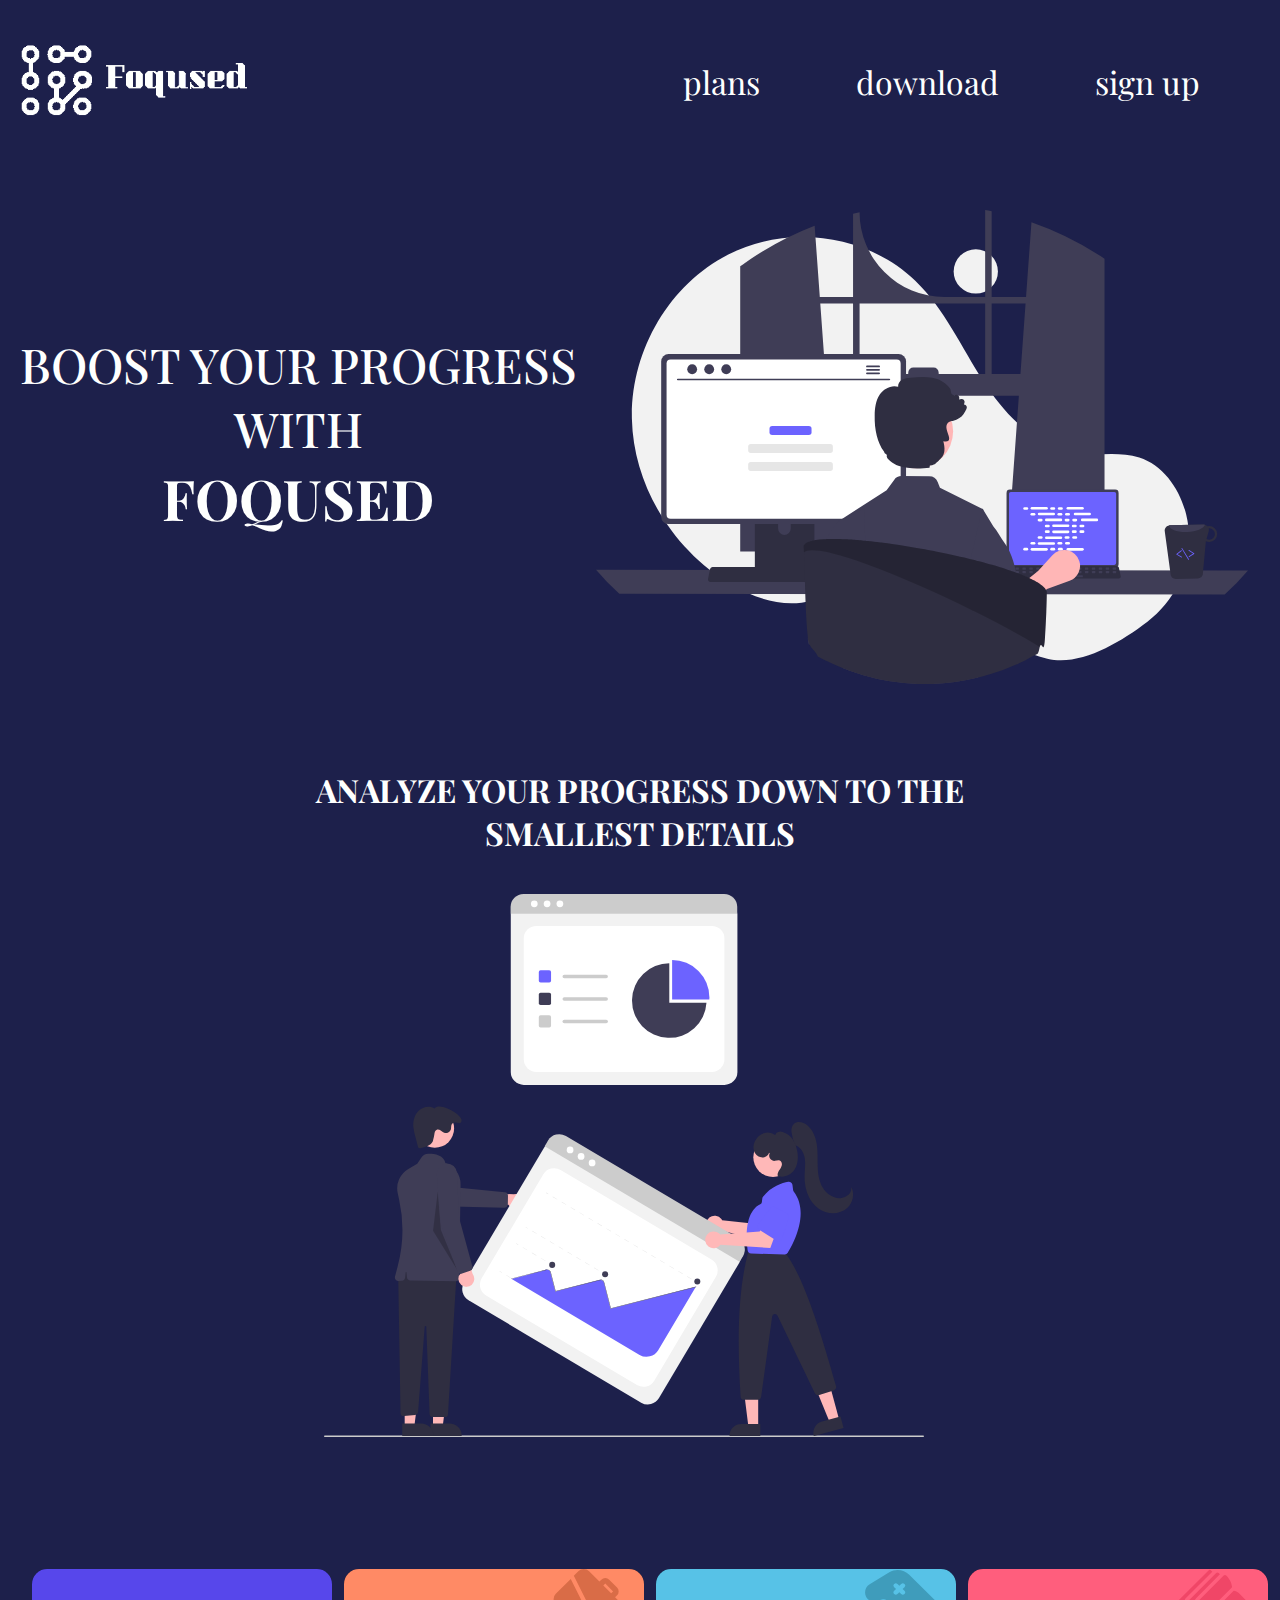
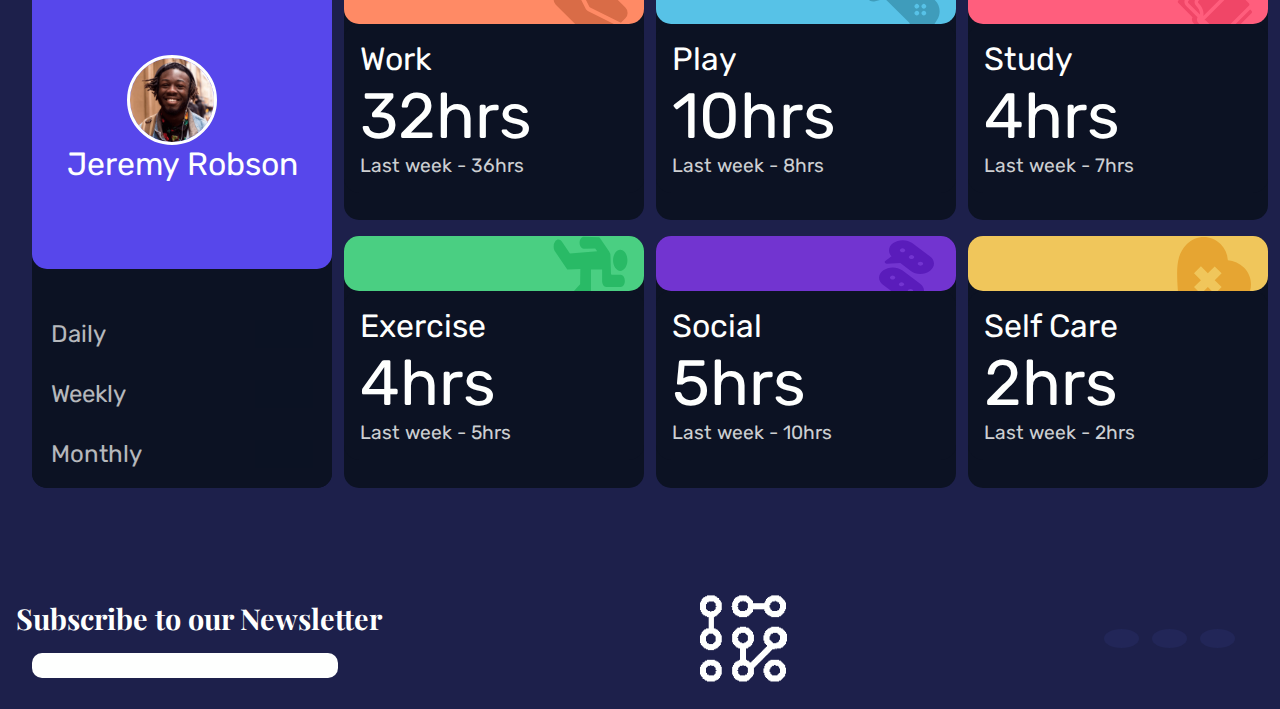
==== index.html @ 0b894317 "Initial commit" ====
<!DOCTYPE html>
<html lang="en">
<head>
	<meta charset="UTF-8">
	<meta name="viewport" content="width=device-width, initial-scale=1.0">
	<title>Foqused</title>
	<link rel="stylesheet" type="text/css" href="shared.css">
	<link rel="stylesheet" type="text/css" href="main.css">
	<link rel="stylesheet" href="https://cdn.lineicons.com/3.0/lineicons.css"> 
	<link rel="icon" href="./img/icon.png">
</head>
<body>
	<nav class="main-nav">
		<a href="index.html" class="logo"><div class="photo"></div></a>

		<ul class="nav-items">
			<a href="./plans/index.html" class="nav-item">plans<li></li></a>
			<a href="./download/index.html" class="nav-item">download<li></li></a>
			<a href="./signup/index.html" class="nav-item">sign up<li></li></a>
		</ul>

		<div class="nav-toggle" id="navToggle">
			  <i class="lni lni-menu" id="navClosed"></i>
			  
            
              
		</div>
	</nav>

	<main>
		<section class="intro">
			<div class="intro-text">
			<h1 class="intro-heading">BOOST YOUR PROGRESS WITH</h1>
			<span><h1 class="foqused_word">FOQUSED</h1></span>
			</div>
			<div class="intro-photo">
				<img src="./img/home/undraw_programming_re_kg9v.svg">
			</div>
		</section>

		<section class="anal-section">
				<h1 class="anal-heading">ANALYZE YOUR PROGRESS DOWN TO THE SMALLEST DETAILS</h1>
				<div class="anal-photo">
					<img src="./img/home/undraw_analytics_re_dkf8.svg">	
				</div>
		</section>

		<section class="preview-section">

				<div class="name-card card">
					<div class="photo__name">
					<div class="profile-photo"></div>
					<span class="name">Jeremy Robson</span>
					</div>
					<div class="details">
					<ul class="time-list">
						<li class="time">Daily</li>
						<li class="time">Weekly</li>
						<li class="time">Monthly</li>
					</ul>
					</div>
				</div>

				<div class="work-card card">
					<div class="work-photo">
						<img src="./img/home/preview/icon-work.svg">
					</div>
					<div class="bottom-part">
						<div class="left-side">
							<h3 class="card-header">Work </h3>
							<h3 class="card-time">32hrs</h3>
						</div>
						<div class="right-side">
							<i class="lni lni-more" id="dots"></i>
							<p class="card-text">Last week - 36hrs</p>
						</div>
					</div>
				</div>

				<div class="play-card card">
					<div class="play-photo">
						<img src="./img/home/preview/icon-play.svg">
					</div>
					<div class="bottom-part">
						<div class="left-side">
							<h3 class="card-header">Play</h3>
							<h3 class="card-time">10hrs</h3>
						</div>
						<div class="right-side">
							<i class="lni lni-more" id="dots"></i>
							<p class="card-text">Last week - 8hrs</p>
						</div>
					</div>
				</div>

				<div class="study-card card">
					<div class="study-photo">
						<img src="./img/home/preview/icon-study.svg">
					</div>
					<div class="bottom-part">
						<div class="left-side">
							<h3 class="card-header">Study</h3>
							<h3 class="card-time">4hrs</h3>
						</div>
						<div class="right-side">
							<i class="lni lni-more" id="dots"></i>
							<p class="card-text">Last week - 7hrs</p>
						</div>
					</div>
				</div>

				<div class="exercise-card card">
					<div class="exercise-photo">
						<img src="./img/home/preview/icon-exercise.svg">
					</div>
					<div class="bottom-part">
						<div class="left-side">
							<h3 class="card-header">Exercise</h3>
							<h3 class="card-time">4hrs</h3>
						</div>
						<div class="right-side">
							<i class="lni lni-more" id="dots"></i>
							<p class="card-text">Last week - 5hrs</p>
						</div>
					</div>
				</div>

				<div class="social-card card">
					<div class="social-photo">
						<img src="./img/home/preview/icon-social.svg">
					</div>
					<div class="bottom-part">
						<div class="left-side">
							<h3 class="card-header">Social</h3>
							<h3 class="card-time">5hrs</h3>
						</div>
						<div class="right-side">
							<i class="lni lni-more" id="dots"></i>
							<p class="card-text">Last week - 10hrs</p>
						</div>
					</div>
				</div>

				<div class="self_care-card card">
					<div class="self_care-photo">
						<img src="./img/home/preview/icon-self-care.svg">
					</div>
					<div class="bottom-part">
						<div class="left-side">
							<h3 class="card-header">Self Care</h3>
							<h3 class="card-time">2hrs</h3>
						</div>
						<div class="right-side">
							<i class="lni lni-more" id="dots"></i>
							<p class="card-text">Last week - 2hrs</p>
						</div>
					</div>
				</div>
				

		</section>
	</main>

	<footer class="main-footer">
		
		<form class="newsletter-form">
			
			<label for="email" class="footer-label">Subscribe to our Newsletter</label>
			<input type="email" id="email-form" name="email">
		</form>
		<div class="footer-logo"></div>
		<ul class="social-media__links">
			<a href="#" class="social-media__link"><i class="lni lni-facebook-original"></i><li></li></a>
			<a href="#" class="social-media__link"><li><i class="lni lni-instagram-original"></i></li></a>
			<a href="#" class="social-media__link"><li><i class="lni lni-twitter-original"></i></li></a>
		</ul>
	</footer>
	<script type="text/javascript" src="shared.js"></script>
</body>
</html>
---- shared.css ----
@import url('https://fonts.googleapis.com/css2?family=Playfair+Display:wght@400;500;700&display=swap');
@import url('https://fonts.googleapis.com/css2?family=Rubik:wght@400;500;700&display=swap');
@import url('https://fonts.googleapis.com/css2?family=Anonymous+Pro:wght@400;700&display=swap');

*{
	margin: 0;
	padding: 0;
	box-sizing: border-box;
	
	
}

body{
	background: #1D204B;
	font-family: 'Playfair Display', serif;
	position: relative;
}



.main-nav{
	width: 100%;
	display: flex;
	height: 160px;
	padding: 1rem;
	justify-content: space-around;
	overflow: hidden;
	transition: 500ms height ease-in-out;
	position: relative;
	
}

.photo{
	background: url(./img/logo_name.svg);
	background-repeat: no-repeat;
	width: 250px;
	height: 130px;
	display: flex;
	position: absolute;
	left: 1rem;
}

.logo{
	height: 130px;
	width: 250px;
	display: flex;

}


.nav-items{
	display: flex;
	list-style: none;
	margin-top: 8rem;
	width: 100vw;
	flex-direction: column;
	align-items: flex-end;
	
}

.nav-item{
	text-decoration: none;
	color: #FEFFFE;
	font-size: 2rem;
	margin-top: 2.2rem;
	padding: 0 2rem;

}



#navClosed{
	color: #fefffe;
	font-size: 2.5rem;
	cursor: pointer;
}



.nav-toggle{
	position: absolute;
	top: 3.5rem;
	right: 1rem;

}


.open{
	height: 100vh;
	border-bottom: 5px solid #fff;
	animation: 3s slide-left;
	z-index: 100;
}




/*FOOOTER*/

.main-footer{
	background:#1D204B;
	padding: 1.3rem 0;
	display: flex;
	align-items: center;
	justify-content: space-between;
	width: 100%;
}

.left-side{
	display: flex;
	flex-direction: column;

}

.footer-logo{
	background: url(./img/footer-logo.svg);
	background-repeat: no-repeat;
	background-position: center;
	width: 220px;
	height: 100px;
	
	justify-self: center;
	display: none;
}

.newsletter-form{
	display: flex;
	flex-direction: column;
	
}
.footer-label{
	color: #fefffe;
	font-size: 1.1rem;
	font-weight: 700;
}

#email-form{
	background: #fefffe;
	border: none;
	margin-top: 0.6rem;
	font-size: 1rem;
	border-radius: 10px;
	padding: 0.2rem 0.5rem;
}

.social-media__links{
	list-style: none;
	display: flex;

}
.social-media__link{
	color: #fefffe;
	font-size: 1.5rem;
	margin-right: 0.8rem;
}



@media(min-width: 860px){
	body{
		
	}
	.main-nav{
		align-items: center;
		height:auto;
		
	}
	.nav-items{
		display: flex;
		flex-direction: row;
		justify-content: flex-end;
		margin-top: 0rem;
	}
	.nav-item{
		font-size: 2rem;
		margin-right: 2rem;
		margin-top: 0rem;
		border: none;
	}

	.nav-item:hover,
	.nav-item:active{
		color: #989CD7;
	}

	.nav-toggle{
		display: none;
	}

	.footer-label{
		font-size: 1.8rem;
		margin-left: 1rem;
	}
	.footer-logo{
		display: flex;
	}
	#email-form{
		width: 80%;
		margin-top: 1rem;
		margin-left: 2rem;
	}

	.social-media__links{
		margin-right: 2rem;
	}
	.social-media__link{
		font-size: 2rem;
		
		padding: 0.6rem 1.1rem;
		border-radius: 50%;
		background: #222658;
	}

	.social-media__link:hover,
	.social-media__link:active{
		opacity: 0.5;
	}
}
---- main.css ----
/*INTRO SECTION*/

.intro{
	z-index: -1;
	display: flex;
	justify-content: space-between;
	align-items: center;
	padding-top: 3rem;
	flex-direction: column;

}
.intro-text{
	display: flex;
	flex-direction: column;
	align-items: center;
	flex-wrap: wrap;
	width: 90%;
	max-width: 90%;
	text-align: center;
	
}
.intro-heading{
	font-weight: 500;
	color: #fefffe;
	font-size: 3rem;
}
.foqused_word{
	
	font-weight: 700;
	font-size: 3.5rem;
	color: #fefffe;
	text-align: center;
	margin-bottom: 2rem;
}

.intro-photo img{
	width: 100%;
	max-width: 500px;
	height: auto;
	
}

/*ANAL SECTION*/

.anal-section{
	padding-top: 5rem;
	display: flex;
	justify-content: space-between;
	align-items: center;
	flex-direction: column;
}

.anal-photo img{
	width: 100%;
	max-width: 500px;
	height: auto;
	
}

.anal-heading{
	font-size: 1.2rem;
	color: #fefffe;
	width: 100%;
	margin-bottom: 1.2rem;
	text-align: center;
}


/*REMINDER SECTION*/



.preview-section{
	padding-top: 5rem;
	display: grid;

	grid-template-rows: auto;
	grid-template-areas: "name"
						 "work"
						 "play"
						 "study"
						 "exercise"
						 "social"
						 "selfcare";
	justify-content: center;
	grid-row-gap: 1rem;
	color: #fefffe;
	font-family: 'Rubik', sans-serif;
}



.name-card{	
	background: #0C1223;
	height: auto;
	border-top-left-radius: 100%;
	border-top-right-radius: 100%;
	grid-area: name;
	
}

.photo__name{
	background: #5747EB;
	width: 300px;
	height: 100px;
	border-radius: 15px;
	display: flex;
	justify-content: center;
	align-items: center;
}

.name{
	background: #5747eB;
	font-size: 1.2rem;
	font-weight: 400;
}

.profile-photo{
	background: url(./img/home/preview/image-jeremy.png);
	background-position: center;
	background-size: cover;
	border: 3px solid #fefffe;
	border-radius: 50%;
	width: 60px;
	height: 60px;
	margin-right: 1.2rem;
}

.time-list{
	list-style: none;
	display: flex;
	background: #0C1223;
	padding: 1.2rem;	
	border-bottom-left-radius: 15px;
	border-bottom-right-radius: 15px;
	justify-content: space-between;
}


.time{
	background: #0c1223;
	opacity: 0.7;
	cursor: pointer;
}
.time:hover{
	opacity: 1;
}



.card{
	width: 300px;
	height: auto;
	background: #0c1223;
	border-radius: 15px;
}


.work-card{
	grid-area: work;
	
}

.work-photo{
	background: #FF8A65;
	height: 55px;
	overflow: hidden;
	display: flex;
	justify-content: flex-end;
	border-radius: 15px;
	
}

.work-photo img{
	background: #ff8a65;
	height: 75px;
	width: 75px;
	margin-right: 1rem;
}



.bottom-part{
	background: #0c1223;
	border-radius: 15px;
	display: flex;
	align-items: center;
	padding: 1.5rem;
	justify-content: space-between;
	position: relative;
}
.left-side{
	display: flex;
	flex-direction: column;
}
.right-side{
	display: flex;
	flex-direction: column;
	align-items: flex-end;
}

.card-header{
	font-size: 1rem;
	font-weight: 400;
}

.card-time{
	font-size: 2rem;
	font-weight: 400;
}
#dots{
	font-size: 1.5rem;
	color: #fefffe;
	position: absolute;
	top: 1rem;
	right: 1rem;
	cursor: pointer;
}

.card-text{
	opacity: 0.8;
}

.play-card{
	grid-area: play;
}
.play-photo{
	background: #57C2E7;
	height: 55px;
	overflow: hidden;
	display: flex;
	justify-content: flex-end;
	border-radius: 15px;
	
}

.play-photo img{
	background: #57C2E7;
	height: 75px;
	width: 75px;
	margin-right: 1rem;
}


.study-card{
	grid-area: study;
}
.study-photo{
	background: #FF5E7D;
	height: 55px;
	overflow: hidden;
	display: flex;
	justify-content: flex-end;
	border-radius: 15px;
	
}

.study-photo img{
	background: #FF5E7D;
	height: 75px;
	width: 75px;
	margin-right: 1rem;
}

.exercise-card{
	grid-area: exercise;
}
.exercise-photo{
	background: #4ACF82;
	height: 55px;
	overflow: hidden;
	display: flex;
	justify-content: flex-end;
	border-radius: 15px;
	
}

.exercise-photo img{
	background: #4ACF82;
	height: 75px;
	width: 75px;
	margin-right: 1rem;
}


.social-card{
	grid-area: social;
}
.social-photo{
	background: #7234D0;
	height: 55px;
	overflow: hidden;
	display: flex;
	justify-content: flex-end;
	border-radius: 15px;
	
}

.social-photo img{
	background: #7234D0;
	height: 75px;
	width: 75px;
	margin-right: 1rem;
}


.self_care-card{
	grid-area: selfcare;
}
.self_care-photo{
	background: #F0C65B;
	height: 55px;
	overflow: hidden;
	display: flex;
	justify-content: flex-end;
	border-radius: 15px;
	
}

.self_care-photo img{
	background: #F0C65B;
	height: 75px;
	width: 75px;
	margin-right: 1rem;
}





@media(min-width: 1200px){
	.intro{
		flex-direction: row;
	}
	.intro-text{
		width: 50%;
	}
	.intro-photo{
		margin-right: 2rem;
	}
	.intro-photo img{
		max-width: 700px;
		
	}
	.anal-heading{
		margin-bottom: 2.5rem;
		font-size: 2rem;
		width: 60%;
	}
	.anal-section{
		padding-top: 5rem;
	}
	.anal-photo{
		margin-right: 2rem;
	}
	.anal-photo img{
		max-width: 600px;
	}


	
}

@media(min-width: 900px){

	.preview-section{
		grid-template-columns: repeat(auto-fit, minmax(200px,280px));
		grid-template-rows: auto;
		grid-template-areas: "name work play study"
							 "name exercise social selfcare";				 
		justify-content: center;
		grid-column-gap: 2rem;
		color: #fefffe;
		padding-bottom: 5rem;
		margin-top: 3rem;
	}

	.time-list{
		flex-direction: column;
		font-size: 1.5rem;
	}
	.time{
		margin-top: 2rem;
	}
	.photo__name{
		height: 300px;
		flex-direction: column;
	}
	.name{
		font-size: 2rem;
	}
	.profile-photo{
		width: 90px;
		height: 90px;
	}

	.bottom-part{
		flex-direction: column;
		align-items: flex-start;
		padding: 1rem;
	}
	
	.card-header{
		font-size: 2rem;
	}
	.card-time{
		font-size: 4rem;
	}
	.card-text{
		font-size: 1.2rem;
	}

}


@media(min-width: 900px) and (max-width: 1200px) {
	.preview-section{
		grid-template-columns: repeat(auto-fit, minmax(240px,300px));
		grid-template-rows: auto;
		grid-template-areas: "name work play"
						     "name exercise study"
						     "name social selfcare";
	}
}
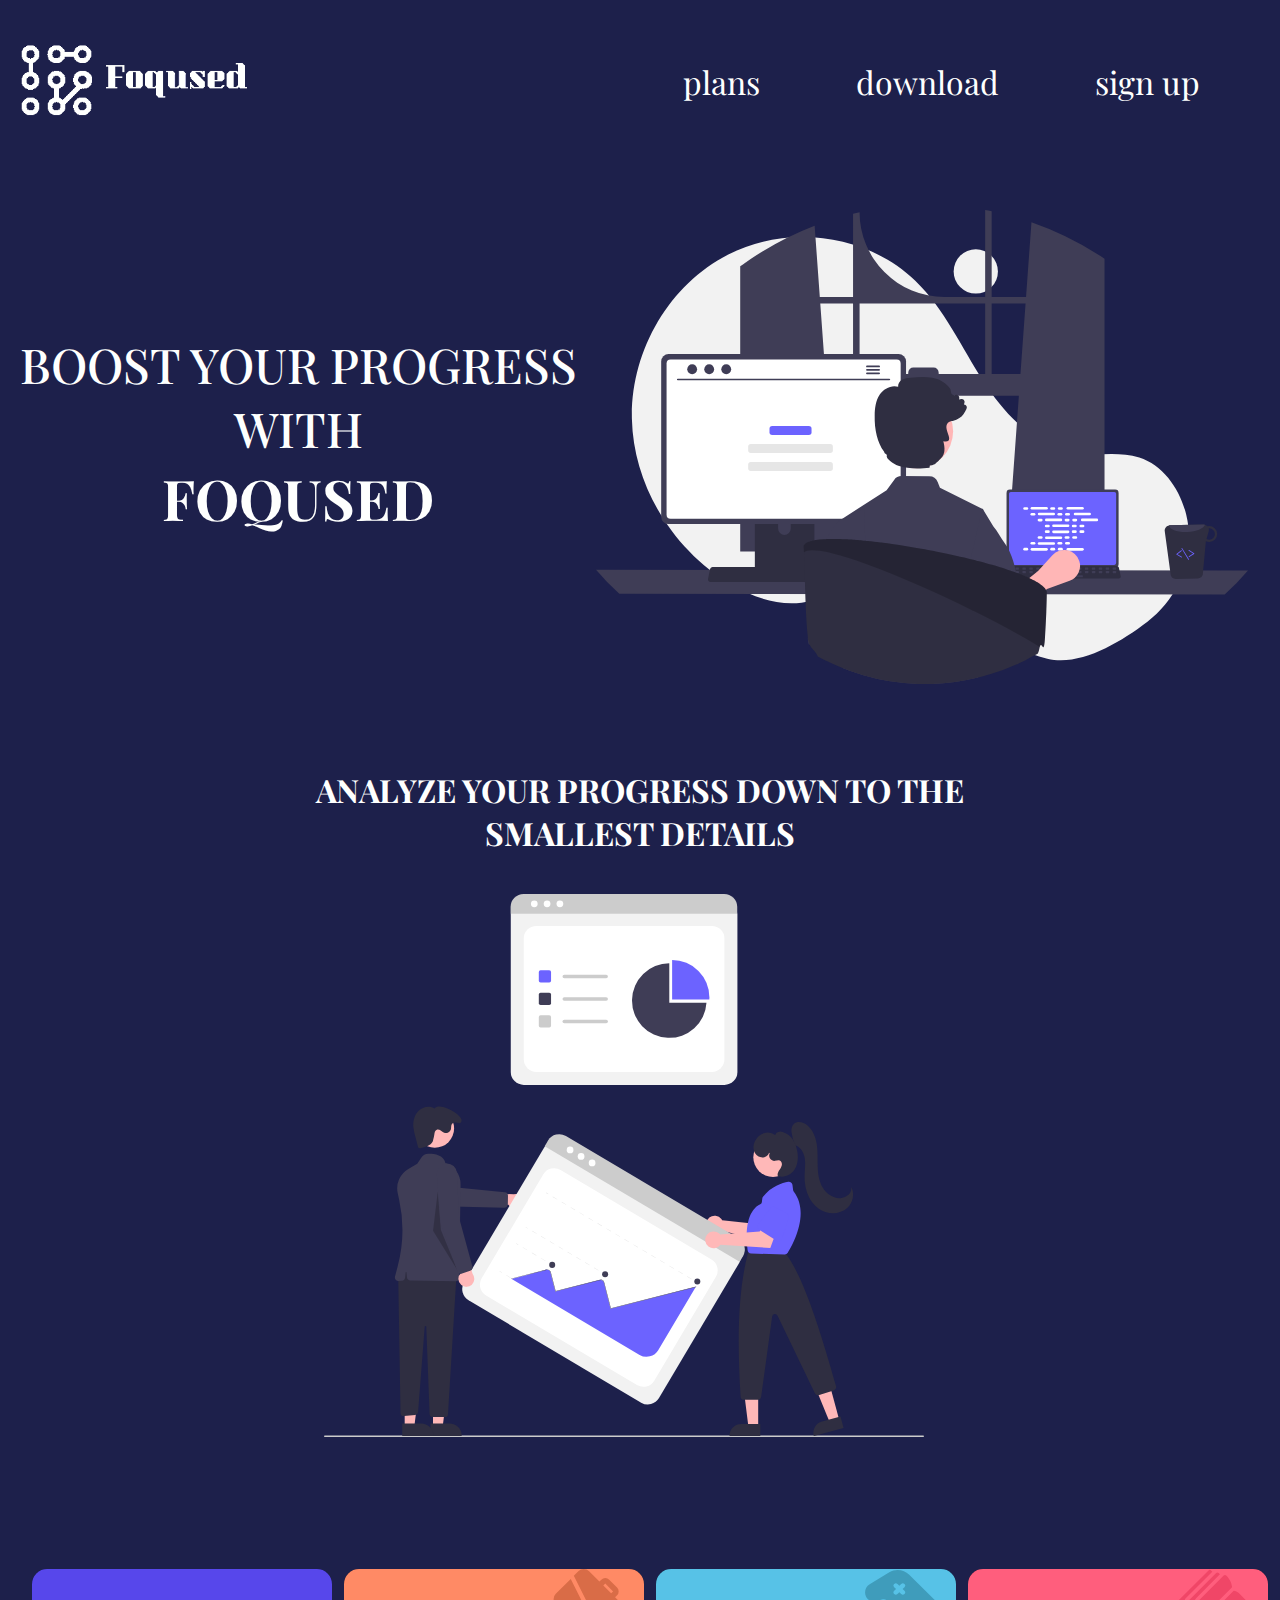
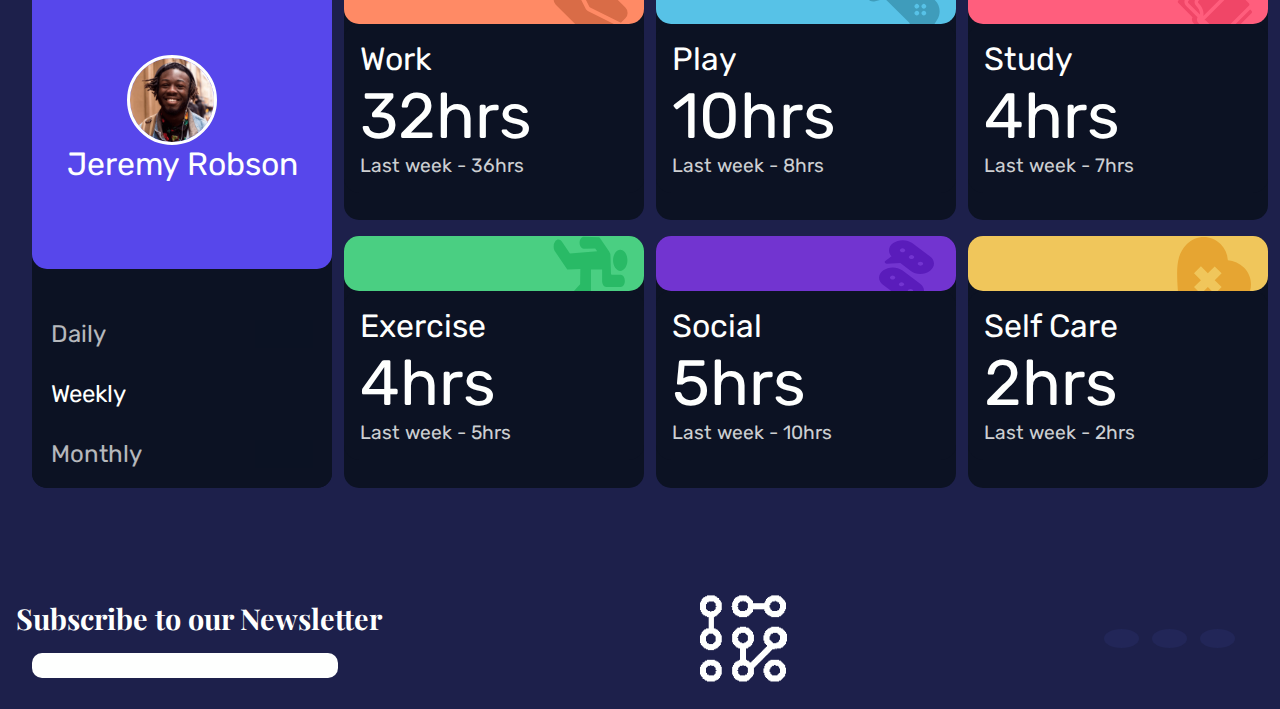
==== commit f2bbc702: "finished app" ====
--- a/index.html
+++ b/index.html
@@ -1,180 +1,225 @@
 <!DOCTYPE html>
 <html lang="en">
-<head>
-	<meta charset="UTF-8">
-	<meta name="viewport" content="width=device-width, initial-scale=1.0">
-	<title>Foqused</title>
-	<link rel="stylesheet" type="text/css" href="shared.css">
-	<link rel="stylesheet" type="text/css" href="main.css">
-	<link rel="stylesheet" href="https://cdn.lineicons.com/3.0/lineicons.css"> 
-	<link rel="icon" href="./img/icon.png">
-</head>
-<body>
-	<nav class="main-nav">
-		<a href="index.html" class="logo"><div class="photo"></div></a>
-
-		<ul class="nav-items">
-			<a href="./plans/index.html" class="nav-item">plans<li></li></a>
-			<a href="./download/index.html" class="nav-item">download<li></li></a>
-			<a href="./signup/index.html" class="nav-item">sign up<li></li></a>
-		</ul>
-
-		<div class="nav-toggle" id="navToggle">
-			  <i class="lni lni-menu" id="navClosed"></i>
-			  
-            
-              
-		</div>
-	</nav>
-
-	<main>
-		<section class="intro">
-			<div class="intro-text">
-			<h1 class="intro-heading">BOOST YOUR PROGRESS WITH</h1>
-			<span><h1 class="foqused_word">FOQUSED</h1></span>
-			</div>
-			<div class="intro-photo">
-				<img src="./img/home/undraw_programming_re_kg9v.svg">
-			</div>
-		</section>
-
-		<section class="anal-section">
-				<h1 class="anal-heading">ANALYZE YOUR PROGRESS DOWN TO THE SMALLEST DETAILS</h1>
-				<div class="anal-photo">
-					<img src="./img/home/undraw_analytics_re_dkf8.svg">	
-				</div>
-		</section>
-
-		<section class="preview-section">
-
-				<div class="name-card card">
-					<div class="photo__name">
-					<div class="profile-photo"></div>
-					<span class="name">Jeremy Robson</span>
-					</div>
-					<div class="details">
-					<ul class="time-list">
-						<li class="time">Daily</li>
-						<li class="time">Weekly</li>
-						<li class="time">Monthly</li>
-					</ul>
-					</div>
-				</div>
-
-				<div class="work-card card">
-					<div class="work-photo">
-						<img src="./img/home/preview/icon-work.svg">
-					</div>
-					<div class="bottom-part">
-						<div class="left-side">
-							<h3 class="card-header">Work </h3>
-							<h3 class="card-time">32hrs</h3>
-						</div>
-						<div class="right-side">
-							<i class="lni lni-more" id="dots"></i>
-							<p class="card-text">Last week - 36hrs</p>
-						</div>
-					</div>
-				</div>
-
-				<div class="play-card card">
-					<div class="play-photo">
-						<img src="./img/home/preview/icon-play.svg">
-					</div>
-					<div class="bottom-part">
-						<div class="left-side">
-							<h3 class="card-header">Play</h3>
-							<h3 class="card-time">10hrs</h3>
-						</div>
-						<div class="right-side">
-							<i class="lni lni-more" id="dots"></i>
-							<p class="card-text">Last week - 8hrs</p>
-						</div>
-					</div>
-				</div>
-
-				<div class="study-card card">
-					<div class="study-photo">
-						<img src="./img/home/preview/icon-study.svg">
-					</div>
-					<div class="bottom-part">
-						<div class="left-side">
-							<h3 class="card-header">Study</h3>
-							<h3 class="card-time">4hrs</h3>
-						</div>
-						<div class="right-side">
-							<i class="lni lni-more" id="dots"></i>
-							<p class="card-text">Last week - 7hrs</p>
-						</div>
-					</div>
-				</div>
-
-				<div class="exercise-card card">
-					<div class="exercise-photo">
-						<img src="./img/home/preview/icon-exercise.svg">
-					</div>
-					<div class="bottom-part">
-						<div class="left-side">
-							<h3 class="card-header">Exercise</h3>
-							<h3 class="card-time">4hrs</h3>
-						</div>
-						<div class="right-side">
-							<i class="lni lni-more" id="dots"></i>
-							<p class="card-text">Last week - 5hrs</p>
-						</div>
-					</div>
-				</div>
-
-				<div class="social-card card">
-					<div class="social-photo">
-						<img src="./img/home/preview/icon-social.svg">
-					</div>
-					<div class="bottom-part">
-						<div class="left-side">
-							<h3 class="card-header">Social</h3>
-							<h3 class="card-time">5hrs</h3>
-						</div>
-						<div class="right-side">
-							<i class="lni lni-more" id="dots"></i>
-							<p class="card-text">Last week - 10hrs</p>
-						</div>
-					</div>
-				</div>
-
-				<div class="self_care-card card">
-					<div class="self_care-photo">
-						<img src="./img/home/preview/icon-self-care.svg">
-					</div>
-					<div class="bottom-part">
-						<div class="left-side">
-							<h3 class="card-header">Self Care</h3>
-							<h3 class="card-time">2hrs</h3>
-						</div>
-						<div class="right-side">
-							<i class="lni lni-more" id="dots"></i>
-							<p class="card-text">Last week - 2hrs</p>
-						</div>
-					</div>
-				</div>
-				
-
-		</section>
-	</main>
-
-	<footer class="main-footer">
-		
-		<form class="newsletter-form">
-			
-			<label for="email" class="footer-label">Subscribe to our Newsletter</label>
-			<input type="email" id="email-form" name="email">
-		</form>
-		<div class="footer-logo"></div>
-		<ul class="social-media__links">
-			<a href="#" class="social-media__link"><i class="lni lni-facebook-original"></i><li></li></a>
-			<a href="#" class="social-media__link"><li><i class="lni lni-instagram-original"></i></li></a>
-			<a href="#" class="social-media__link"><li><i class="lni lni-twitter-original"></i></li></a>
-		</ul>
-	</footer>
-	<script type="text/javascript" src="shared.js"></script>
-</body>
-</html>+  <head>
+    <meta charset="UTF-8" />
+    <meta name="viewport" content="width=device-width, initial-scale=1.0" />
+    <title>Foqused</title>
+    <link rel="stylesheet" type="text/css" href="shared.css" />
+    <link rel="stylesheet" type="text/css" href="main.css" />
+    <link rel="stylesheet" href="https://cdn.lineicons.com/3.0/lineicons.css" />
+    <link rel="icon" href="./img/icon.png" />
+    <script type="module" defer src="shared.js"></script>
+  </head>
+  <body>
+    <nav class="main-nav">
+      <a href="index.html" class="logo"><div class="photo"></div></a>
+
+      <ul class="nav-items">
+        <a href="./plans/index.html" class="nav-item"
+          >plans
+          <li></li
+        ></a>
+        <a href="./download/index.html" class="nav-item"
+          >download
+          <li></li
+        ></a>
+        <a href="./signup/index.html" class="nav-item"
+          >sign up
+          <li></li
+        ></a>
+      </ul>
+
+      <div class="nav-toggle" id="navToggle">
+        <i class="lni lni-menu" id="navClosed"></i>
+      </div>
+    </nav>
+
+    <main>
+      <section class="intro">
+        <div class="intro-text">
+          <h1 class="intro-heading">BOOST YOUR PROGRESS WITH</h1>
+          <span><h1 class="foqused_word">FOQUSED</h1></span>
+        </div>
+        <div class="intro-photo">
+          <img src="./img/home/undraw_programming_re_kg9v.svg" />
+        </div>
+      </section>
+
+      <section class="anal-section">
+        <h1 class="anal-heading">
+          ANALYZE YOUR PROGRESS DOWN TO THE SMALLEST DETAILS
+        </h1>
+        <div class="anal-photo">
+          <img src="./img/home/undraw_analytics_re_dkf8.svg" />
+        </div>
+      </section>
+
+      <section class="preview-section">
+        <div class="name-card card">
+          <div class="photo__name">
+            <div class="profile-photo"></div>
+            <span class="name">Jeremy Robson</span>
+          </div>
+          <div class="details">
+            <ul class="time-list">
+              <li class="time time-daily">Daily</li>
+              <li class="time time-weekly">Weekly</li>
+              <li class="time time-monthly">Monthly</li>
+            </ul>
+          </div>
+        </div>
+
+        <div class="work-card card">
+          <div class="work-photo">
+            <img src="./img/home/preview/icon-work.svg" />
+          </div>
+          <div class="bottom-part">
+            <div class="left-side">
+              <h3 class="card-header">Work</h3>
+              <h3 class="card-time"><span class="work-value">32hrs</span></h3>
+            </div>
+            <div class="right-side">
+              <i class="lni lni-more" id="dots"></i>
+              <p class="card-text">
+                <span class="work-previous-time">Last week</span> -
+                <span class="work-past-value">36hrs</span>
+              </p>
+            </div>
+          </div>
+        </div>
+
+        <div class="play-card card">
+          <div class="play-photo">
+            <img src="./img/home/preview/icon-play.svg" />
+          </div>
+          <div class="bottom-part">
+            <div class="left-side">
+              <h3 class="card-header">Play</h3>
+              <h3 class="card-time"><span class="play-value">10hrs</span></h3>
+            </div>
+            <div class="right-side">
+              <i class="lni lni-more" id="dots"></i>
+              <p class="card-text">
+                <span class="play-previous-time">Last week</span> -
+                <span class="play-past-value">8hrs</span>
+              </p>
+            </div>
+          </div>
+        </div>
+
+        <div class="study-card card">
+          <div class="study-photo">
+            <img src="./img/home/preview/icon-study.svg" />
+          </div>
+          <div class="bottom-part">
+            <div class="left-side">
+              <h3 class="card-header">Study</h3>
+              <h3 class="card-time"><span class="study-value">4hrs</span></h3>
+            </div>
+            <div class="right-side">
+              <i class="lni lni-more" id="dots"></i>
+              <p class="card-text">
+                <span class="study-previous-time">Last week</span> -
+                <span class="study-past-value">7hrs</span>
+              </p>
+            </div>
+          </div>
+        </div>
+
+        <div class="exercise-card card">
+          <div class="exercise-photo">
+            <img src="./img/home/preview/icon-exercise.svg" />
+          </div>
+          <div class="bottom-part">
+            <div class="left-side">
+              <h3 class="card-header">Exercise</h3>
+              <h3 class="card-time">
+                <span class="exercise-value">4hrs</span>
+              </h3>
+            </div>
+            <div class="right-side">
+              <i class="lni lni-more" id="dots"></i>
+              <p class="card-text">
+                <span class="exercise-previous-time">Last week</span> -
+                <span class="exercise-past-value">5hrs</span>
+              </p>
+            </div>
+          </div>
+        </div>
+
+        <div class="social-card card">
+          <div class="social-photo">
+            <img src="./img/home/preview/icon-social.svg" />
+          </div>
+          <div class="bottom-part">
+            <div class="left-side">
+              <h3 class="card-header">Social</h3>
+              <h3 class="card-time">
+                <span class="social-value">5hrs</span>
+              </h3>
+            </div>
+            <div class="right-side">
+              <i class="lni lni-more" id="dots"></i>
+              <p class="card-text">
+                <span class="social-previous-time">Last week</span> -
+                <span class="social-past-value">10hrs</span>
+              </p>
+            </div>
+          </div>
+        </div>
+
+        <div class="self_care-card card">
+          <div class="self_care-photo">
+            <img src="./img/home/preview/icon-self-care.svg" />
+          </div>
+          <div class="bottom-part">
+            <div class="left-side">
+              <h3 class="card-header">Self Care</h3>
+              <h3 class="card-time">
+                <span class="selfCare-value">2hrs</span>
+              </h3>
+            </div>
+            <div class="right-side">
+              <i class="lni lni-more" id="dots"></i>
+              <p class="card-text">
+                <span class="selfCare-previous-time">Last week</span> -
+                <span class="selfCare-past-value">2hrs</span>
+              </p>
+            </div>
+          </div>
+        </div>
+      </section>
+    </main>
+
+    <footer class="main-footer">
+      <form class="newsletter-form">
+        <label for="email" class="footer-label"
+          >Subscribe to our Newsletter</label
+        >
+        <input type="email" id="email-form" name="email" />
+      </form>
+      <div class="footer-logo"></div>
+      <ul class="social-media__links">
+        <a
+          href="https://www.youtube.com/watch?v=dQw4w9WgXcQ"
+          target="_blank"
+          class="social-media__link"
+          ><i class="lni lni-facebook-original"></i>
+          <li></li
+        ></a>
+        <a
+          href="https://www.youtube.com/watch?v=dQw4w9WgXcQ"
+          target="_blank"
+          class="social-media__link"
+          ><li><i class="lni lni-instagram-original"></i></li
+        ></a>
+        <a
+          href="https://www.youtube.com/watch?v=dQw4w9WgXcQ"
+          target="_blank"
+          class="social-media__link"
+          ><li><i class="lni lni-twitter-original"></i></li
+        ></a>
+      </ul>
+    </footer>
+  </body>
+</html>
--- a/main.css
+++ b/main.css
@@ -1,425 +1,393 @@
-
 /*INTRO SECTION*/
 
-.intro{
-	z-index: -1;
-	display: flex;
-	justify-content: space-between;
-	align-items: center;
-	padding-top: 3rem;
-	flex-direction: column;
-
-}
-.intro-text{
-	display: flex;
-	flex-direction: column;
-	align-items: center;
-	flex-wrap: wrap;
-	width: 90%;
-	max-width: 90%;
-	text-align: center;
-	
-}
-.intro-heading{
-	font-weight: 500;
-	color: #fefffe;
-	font-size: 3rem;
-}
-.foqused_word{
-	
-	font-weight: 700;
-	font-size: 3.5rem;
-	color: #fefffe;
-	text-align: center;
-	margin-bottom: 2rem;
-}
-
-.intro-photo img{
-	width: 100%;
-	max-width: 500px;
-	height: auto;
-	
+.intro {
+  z-index: -1;
+  display: flex;
+  justify-content: space-between;
+  align-items: center;
+  padding-top: 3rem;
+  flex-direction: column;
+}
+.intro-text {
+  display: flex;
+  flex-direction: column;
+  align-items: center;
+  flex-wrap: wrap;
+  width: 90%;
+  max-width: 90%;
+  text-align: center;
+}
+.intro-heading {
+  font-weight: 500;
+  color: #fefffe;
+  font-size: 3rem;
+}
+.foqused_word {
+  font-weight: 700;
+  font-size: 3.5rem;
+  color: #fefffe;
+  text-align: center;
+  margin-bottom: 2rem;
+}
+
+.intro-photo img {
+  width: 100%;
+  max-width: 500px;
+  height: auto;
 }
 
 /*ANAL SECTION*/
 
-.anal-section{
-	padding-top: 5rem;
-	display: flex;
-	justify-content: space-between;
-	align-items: center;
-	flex-direction: column;
-}
-
-.anal-photo img{
-	width: 100%;
-	max-width: 500px;
-	height: auto;
-	
-}
-
-.anal-heading{
-	font-size: 1.2rem;
-	color: #fefffe;
-	width: 100%;
-	margin-bottom: 1.2rem;
-	text-align: center;
-}
-
+.anal-section {
+  padding-top: 5rem;
+  display: flex;
+  justify-content: space-between;
+  align-items: center;
+  flex-direction: column;
+}
+
+.anal-photo img {
+  width: 100%;
+  max-width: 500px;
+  height: auto;
+}
+
+.anal-heading {
+  font-size: 1.2rem;
+  color: #fefffe;
+  width: 100%;
+  margin-bottom: 1.2rem;
+  text-align: center;
+}
 
 /*REMINDER SECTION*/
 
-
-
-.preview-section{
-	padding-top: 5rem;
-	display: grid;
-
-	grid-template-rows: auto;
-	grid-template-areas: "name"
-						 "work"
-						 "play"
-						 "study"
-						 "exercise"
-						 "social"
-						 "selfcare";
-	justify-content: center;
-	grid-row-gap: 1rem;
-	color: #fefffe;
-	font-family: 'Rubik', sans-serif;
-}
-
-
-
-.name-card{	
-	background: #0C1223;
-	height: auto;
-	border-top-left-radius: 100%;
-	border-top-right-radius: 100%;
-	grid-area: name;
-	
-}
-
-.photo__name{
-	background: #5747EB;
-	width: 300px;
-	height: 100px;
-	border-radius: 15px;
-	display: flex;
-	justify-content: center;
-	align-items: center;
-}
-
-.name{
-	background: #5747eB;
-	font-size: 1.2rem;
-	font-weight: 400;
-}
-
-.profile-photo{
-	background: url(./img/home/preview/image-jeremy.png);
-	background-position: center;
-	background-size: cover;
-	border: 3px solid #fefffe;
-	border-radius: 50%;
-	width: 60px;
-	height: 60px;
-	margin-right: 1.2rem;
-}
-
-.time-list{
-	list-style: none;
-	display: flex;
-	background: #0C1223;
-	padding: 1.2rem;	
-	border-bottom-left-radius: 15px;
-	border-bottom-right-radius: 15px;
-	justify-content: space-between;
-}
-
-
-.time{
-	background: #0c1223;
-	opacity: 0.7;
-	cursor: pointer;
-}
-.time:hover{
-	opacity: 1;
-}
-
-
-
-.card{
-	width: 300px;
-	height: auto;
-	background: #0c1223;
-	border-radius: 15px;
-}
-
-
-.work-card{
-	grid-area: work;
-	
-}
-
-.work-photo{
-	background: #FF8A65;
-	height: 55px;
-	overflow: hidden;
-	display: flex;
-	justify-content: flex-end;
-	border-radius: 15px;
-	
-}
-
-.work-photo img{
-	background: #ff8a65;
-	height: 75px;
-	width: 75px;
-	margin-right: 1rem;
-}
-
-
-
-.bottom-part{
-	background: #0c1223;
-	border-radius: 15px;
-	display: flex;
-	align-items: center;
-	padding: 1.5rem;
-	justify-content: space-between;
-	position: relative;
-}
-.left-side{
-	display: flex;
-	flex-direction: column;
-}
-.right-side{
-	display: flex;
-	flex-direction: column;
-	align-items: flex-end;
-}
-
-.card-header{
-	font-size: 1rem;
-	font-weight: 400;
-}
-
-.card-time{
-	font-size: 2rem;
-	font-weight: 400;
-}
-#dots{
-	font-size: 1.5rem;
-	color: #fefffe;
-	position: absolute;
-	top: 1rem;
-	right: 1rem;
-	cursor: pointer;
-}
-
-.card-text{
-	opacity: 0.8;
-}
-
-.play-card{
-	grid-area: play;
-}
-.play-photo{
-	background: #57C2E7;
-	height: 55px;
-	overflow: hidden;
-	display: flex;
-	justify-content: flex-end;
-	border-radius: 15px;
-	
-}
-
-.play-photo img{
-	background: #57C2E7;
-	height: 75px;
-	width: 75px;
-	margin-right: 1rem;
-}
-
-
-.study-card{
-	grid-area: study;
-}
-.study-photo{
-	background: #FF5E7D;
-	height: 55px;
-	overflow: hidden;
-	display: flex;
-	justify-content: flex-end;
-	border-radius: 15px;
-	
-}
-
-.study-photo img{
-	background: #FF5E7D;
-	height: 75px;
-	width: 75px;
-	margin-right: 1rem;
-}
-
-.exercise-card{
-	grid-area: exercise;
-}
-.exercise-photo{
-	background: #4ACF82;
-	height: 55px;
-	overflow: hidden;
-	display: flex;
-	justify-content: flex-end;
-	border-radius: 15px;
-	
-}
-
-.exercise-photo img{
-	background: #4ACF82;
-	height: 75px;
-	width: 75px;
-	margin-right: 1rem;
-}
-
-
-.social-card{
-	grid-area: social;
-}
-.social-photo{
-	background: #7234D0;
-	height: 55px;
-	overflow: hidden;
-	display: flex;
-	justify-content: flex-end;
-	border-radius: 15px;
-	
-}
-
-.social-photo img{
-	background: #7234D0;
-	height: 75px;
-	width: 75px;
-	margin-right: 1rem;
-}
-
-
-.self_care-card{
-	grid-area: selfcare;
-}
-.self_care-photo{
-	background: #F0C65B;
-	height: 55px;
-	overflow: hidden;
-	display: flex;
-	justify-content: flex-end;
-	border-radius: 15px;
-	
-}
-
-.self_care-photo img{
-	background: #F0C65B;
-	height: 75px;
-	width: 75px;
-	margin-right: 1rem;
-}
-
-
-
-
-
-@media(min-width: 1200px){
-	.intro{
-		flex-direction: row;
-	}
-	.intro-text{
-		width: 50%;
-	}
-	.intro-photo{
-		margin-right: 2rem;
-	}
-	.intro-photo img{
-		max-width: 700px;
-		
-	}
-	.anal-heading{
-		margin-bottom: 2.5rem;
-		font-size: 2rem;
-		width: 60%;
-	}
-	.anal-section{
-		padding-top: 5rem;
-	}
-	.anal-photo{
-		margin-right: 2rem;
-	}
-	.anal-photo img{
-		max-width: 600px;
-	}
-
-
-	
-}
-
-@media(min-width: 900px){
-
-	.preview-section{
-		grid-template-columns: repeat(auto-fit, minmax(200px,280px));
-		grid-template-rows: auto;
-		grid-template-areas: "name work play study"
-							 "name exercise social selfcare";				 
-		justify-content: center;
-		grid-column-gap: 2rem;
-		color: #fefffe;
-		padding-bottom: 5rem;
-		margin-top: 3rem;
-	}
-
-	.time-list{
-		flex-direction: column;
-		font-size: 1.5rem;
-	}
-	.time{
-		margin-top: 2rem;
-	}
-	.photo__name{
-		height: 300px;
-		flex-direction: column;
-	}
-	.name{
-		font-size: 2rem;
-	}
-	.profile-photo{
-		width: 90px;
-		height: 90px;
-	}
-
-	.bottom-part{
-		flex-direction: column;
-		align-items: flex-start;
-		padding: 1rem;
-	}
-	
-	.card-header{
-		font-size: 2rem;
-	}
-	.card-time{
-		font-size: 4rem;
-	}
-	.card-text{
-		font-size: 1.2rem;
-	}
-
-}
-
-
-@media(min-width: 900px) and (max-width: 1200px) {
-	.preview-section{
-		grid-template-columns: repeat(auto-fit, minmax(240px,300px));
-		grid-template-rows: auto;
-		grid-template-areas: "name work play"
-						     "name exercise study"
-						     "name social selfcare";
-	}
-}
+.preview-section {
+  padding-top: 5rem;
+  display: grid;
+
+  grid-template-rows: auto;
+  grid-template-areas:
+    "name"
+    "work"
+    "play"
+    "study"
+    "exercise"
+    "social"
+    "selfcare";
+  justify-content: center;
+  grid-row-gap: 1rem;
+  color: #fefffe;
+  font-family: "Rubik", sans-serif;
+}
+
+.name-card {
+  background: #0c1223;
+  height: auto;
+  border-top-left-radius: 100%;
+  border-top-right-radius: 100%;
+  grid-area: name;
+}
+
+.photo__name {
+  background: #5747eb;
+  width: 300px;
+  height: 100px;
+  border-radius: 15px;
+  display: flex;
+  justify-content: center;
+  align-items: center;
+}
+
+.name {
+  background: #5747eb;
+  font-size: 1.2rem;
+  font-weight: 400;
+}
+
+.profile-photo {
+  background: url(./img/home/preview/image-jeremy.png);
+  background-position: center;
+  background-size: cover;
+  border: 3px solid #fefffe;
+  border-radius: 50%;
+  width: 60px;
+  height: 60px;
+  margin-right: 1.2rem;
+}
+
+.time-list {
+  list-style: none;
+  display: flex;
+  background: #0c1223;
+  padding: 1.2rem;
+  border-bottom-left-radius: 15px;
+  border-bottom-right-radius: 15px;
+  justify-content: space-between;
+}
+
+.time {
+  background: #0c1223;
+  opacity: 0.7;
+  cursor: pointer;
+}
+.time:hover {
+  opacity: 1;
+}
+
+.time-weekly {
+  opacity: 1;
+}
+
+.card {
+  width: 300px;
+  height: auto;
+  background: #0c1223;
+  border-radius: 15px;
+}
+
+.work-card {
+  grid-area: work;
+}
+
+.work-photo {
+  background: #ff8a65;
+  height: 55px;
+  overflow: hidden;
+  display: flex;
+  justify-content: flex-end;
+  border-radius: 15px;
+}
+
+.work-photo img {
+  background: #ff8a65;
+  height: 75px;
+  width: 75px;
+  margin-right: 1rem;
+}
+
+.bottom-part {
+  background: #0c1223;
+  border-radius: 15px;
+  display: flex;
+  align-items: center;
+  padding: 1.5rem;
+  justify-content: space-between;
+  position: relative;
+}
+.left-side {
+  display: flex;
+  flex-direction: column;
+}
+.right-side {
+  display: flex;
+  flex-direction: column;
+  align-items: flex-end;
+}
+
+.card-header {
+  font-size: 1rem;
+  font-weight: 400;
+}
+
+.card-time {
+  font-size: 2rem;
+  font-weight: 400;
+}
+#dots {
+  font-size: 1.5rem;
+  color: #fefffe;
+  position: absolute;
+  top: 1rem;
+  right: 1rem;
+  cursor: pointer;
+}
+
+.card-text {
+  opacity: 0.8;
+}
+
+.play-card {
+  grid-area: play;
+}
+.play-photo {
+  background: #57c2e7;
+  height: 55px;
+  overflow: hidden;
+  display: flex;
+  justify-content: flex-end;
+  border-radius: 15px;
+}
+
+.play-photo img {
+  background: #57c2e7;
+  height: 75px;
+  width: 75px;
+  margin-right: 1rem;
+}
+
+.study-card {
+  grid-area: study;
+}
+.study-photo {
+  background: #ff5e7d;
+  height: 55px;
+  overflow: hidden;
+  display: flex;
+  justify-content: flex-end;
+  border-radius: 15px;
+}
+
+.study-photo img {
+  background: #ff5e7d;
+  height: 75px;
+  width: 75px;
+  margin-right: 1rem;
+}
+
+.exercise-card {
+  grid-area: exercise;
+}
+.exercise-photo {
+  background: #4acf82;
+  height: 55px;
+  overflow: hidden;
+  display: flex;
+  justify-content: flex-end;
+  border-radius: 15px;
+}
+
+.exercise-photo img {
+  background: #4acf82;
+  height: 75px;
+  width: 75px;
+  margin-right: 1rem;
+}
+
+.social-card {
+  grid-area: social;
+}
+.social-photo {
+  background: #7234d0;
+  height: 55px;
+  overflow: hidden;
+  display: flex;
+  justify-content: flex-end;
+  border-radius: 15px;
+}
+
+.social-photo img {
+  background: #7234d0;
+  height: 75px;
+  width: 75px;
+  margin-right: 1rem;
+}
+
+.self_care-card {
+  grid-area: selfcare;
+}
+.self_care-photo {
+  background: #f0c65b;
+  height: 55px;
+  overflow: hidden;
+  display: flex;
+  justify-content: flex-end;
+  border-radius: 15px;
+}
+
+.self_care-photo img {
+  background: #f0c65b;
+  height: 75px;
+  width: 75px;
+  margin-right: 1rem;
+}
+
+@media (min-width: 1200px) {
+  .intro {
+    flex-direction: row;
+  }
+  .intro-text {
+    width: 50%;
+  }
+  .intro-photo {
+    margin-right: 2rem;
+  }
+  .intro-photo img {
+    max-width: 700px;
+  }
+  .anal-heading {
+    margin-bottom: 2.5rem;
+    font-size: 2rem;
+    width: 60%;
+  }
+  .anal-section {
+    padding-top: 5rem;
+  }
+  .anal-photo {
+    margin-right: 2rem;
+  }
+  .anal-photo img {
+    max-width: 600px;
+  }
+}
+
+@media (min-width: 900px) {
+  .preview-section {
+    grid-template-columns: repeat(auto-fit, minmax(200px, 280px));
+    grid-template-rows: auto;
+    grid-template-areas:
+      "name work play study"
+      "name exercise social selfcare";
+    justify-content: center;
+    grid-column-gap: 2rem;
+    color: #fefffe;
+    padding-bottom: 5rem;
+    margin-top: 3rem;
+  }
+
+  .time-list {
+    flex-direction: column;
+    font-size: 1.5rem;
+  }
+  .time {
+    margin-top: 2rem;
+  }
+  .photo__name {
+    height: 300px;
+    flex-direction: column;
+  }
+  .name {
+    font-size: 2rem;
+  }
+  .profile-photo {
+    width: 90px;
+    height: 90px;
+  }
+
+  .bottom-part {
+    flex-direction: column;
+    align-items: flex-start;
+    padding: 1rem;
+  }
+
+  .card-header {
+    font-size: 2rem;
+  }
+  .card-time {
+    font-size: 4rem;
+  }
+  .card-text {
+    font-size: 1.2rem;
+  }
+}
+
+@media (min-width: 900px) and (max-width: 1200px) {
+  .preview-section {
+    grid-template-columns: repeat(auto-fit, minmax(240px, 300px));
+    grid-template-rows: auto;
+    grid-template-areas:
+      "name work play"
+      "name exercise study"
+      "name social selfcare";
+  }
+}
